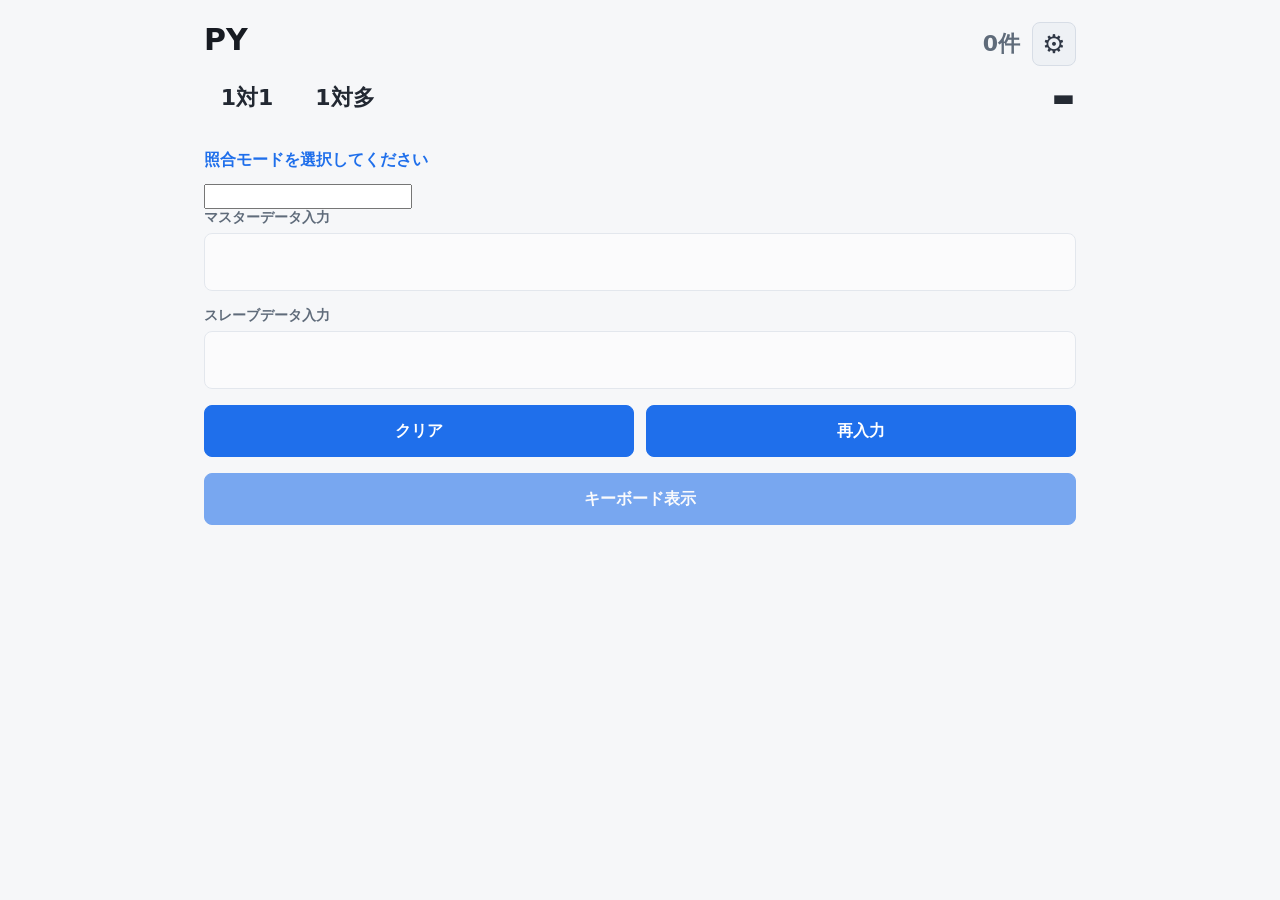
==== index.html @ 3d5f1013 "Add files via upload" ====
<!doctype html>
<html lang="ja">
  <head>
    <meta charset="utf-8">
    <meta name="viewport" content="width=device-width, initial-scale=1">
    <title>PY</title>
    <link rel="stylesheet" href="./styles.css">
  </head>
  <body>
    <main class="app-shell">
      <section id="verification-screen" class="screen is-active" aria-label="照合">
        <header class="topbar">
          <div>
            <div class="brand">
              <h1>PY</h1>
            </div>
            <nav class="mode-tabs" aria-label="照合モード">
              <button class="mode-button" type="button" data-mode="one-to-one">1対1</button>
              <button class="mode-button" type="button" data-mode="one-to-many">1対多</button>
            </nav>
          </div>

          <div class="status-cluster">
            <output id="match-count" class="match-count">0件</output>
            <button id="open-settings" class="icon-button" type="button" aria-label="機能設定">⚙</button>
            <output id="result-symbol" class="result-symbol pending">-</output>
          </div>
        </header>

        <p id="mode-message" class="message">照合モードを選択してください</p>
        <p id="log-message" class="message error" hidden>ログ保存に失敗しました。照合は継続しています。</p>

        <input
          id="scanner-capture-input"
          class="scanner-capture"
          type="text"
          inputmode="text"
          virtualkeyboardpolicy="manual"
          autocomplete="off"
          aria-hidden="true"
          tabindex="-1"
        >
        <div id="scanner-key-capture" class="scanner-capture" tabindex="-1" aria-hidden="true"></div>

        <form id="verification-form" class="verification-form" autocomplete="off">
          <label class="field">
            <span>マスターデータ入力</span>
            <input id="master-input" type="text" inputmode="text" virtualkeyboardpolicy="manual" disabled>
          </label>

          <label class="field">
            <span>スレーブデータ入力</span>
            <input id="slave-input" type="text" inputmode="text" virtualkeyboardpolicy="manual" disabled>
          </label>

          <div class="button-row">
            <button id="clear-button" class="primary-button" type="button">クリア</button>
            <button id="retry-button" class="primary-button" type="button">再入力</button>
          </div>

          <button id="keyboard-toggle-button" class="primary-button keyboard-button" type="button" disabled>
            キーボード表示
          </button>
        </form>
      </section>

      <section id="settings-screen" class="screen settings-screen" aria-label="機能設定">
        <header class="settings-header">
          <button id="back-button" class="icon-button" type="button" aria-label="戻る">‹</button>
          <h2>機能設定</h2>
        </header>

        <section class="settings-group">
          <h3>照合設定</h3>
          <div class="settings-panel comparison-grid">
            <label class="field compact">
              <span>マスター開始位置</span>
              <input id="master-start" type="text" inputmode="numeric" value="1">
            </label>
            <label class="field compact">
              <span>スレーブ開始位置</span>
              <input id="slave-start" type="text" inputmode="numeric" value="1">
            </label>
            <label class="field compact">
              <span>照合桁数</span>
              <input id="comparison-digits" type="text" inputmode="numeric" value="0">
            </label>
          </div>
        </section>

        <section class="settings-group">
          <h3>操作設定</h3>
          <div class="settings-panel action-line">
            <div>
              <span class="label-text">照合件数</span>
              <output id="settings-match-count">0件</output>
            </div>
            <button id="clear-count-button" class="primary-button narrow" type="button">照合件数クリア</button>
          </div>
        </section>

        <section class="settings-group">
          <h3>ログファイル設定</h3>
          <div class="settings-panel log-panel">
            <label class="field compact">
              <span>ログファイル名</span>
              <input id="log-file-name" type="text" value="PY000000">
            </label>
            <div class="button-row end">
              <button id="download-log-button" class="secondary-button" type="button">ログ保存</button>
              <button id="delete-log-button" class="primary-button narrow" type="button">ログファイル消去</button>
            </div>
          </div>
        </section>
      </section>
    </main>

    <dialog id="confirm-dialog" class="confirm-dialog">
      <form method="dialog">
        <h2 id="dialog-title">確認</h2>
        <p id="dialog-message"></p>
        <div class="dialog-actions">
          <button id="dialog-cancel" class="secondary-button" value="cancel">キャンセル</button>
          <button id="dialog-ok" class="primary-button narrow" value="ok">OK</button>
        </div>
      </form>
    </dialog>

    <script src="./app.js"></script>
  </body>
</html>
---- styles.css ----
:root {
  color-scheme: light;
  font-family: system-ui, -apple-system, BlinkMacSystemFont, "Segoe UI", sans-serif;
  background: #f6f7f9;
  color: #171b22;
  --primary: #1f6feb;
  --primary-soft: #dceaff;
  --surface: #ffffff;
  --surface-strong: #eef1f5;
  --border: #d7dde6;
  --muted: #5f6b7a;
  --danger: #d32626;
  --ok: #1459d9;
  --radius: 8px;
}

* {
  box-sizing: border-box;
}

body {
  min-height: 100vh;
  margin: 0;
}

button,
input {
  font: inherit;
}

button {
  cursor: pointer;
}

button:disabled,
input:disabled {
  cursor: not-allowed;
  opacity: 0.58;
}

.app-shell {
  width: min(920px, 100%);
  min-height: 100vh;
  margin: 0 auto;
  padding: 22px 24px 28px;
}

.screen {
  display: none;
}

.screen.is-active {
  display: block;
}

.topbar {
  display: flex;
  align-items: flex-start;
  justify-content: space-between;
  min-height: 128px;
  gap: 20px;
}

h1,
h2,
h3,
p {
  margin: 0;
}

h1 {
  font-size: 30px;
  line-height: 1.2;
  font-weight: 800;
}

.mode-tabs {
  display: flex;
  gap: 12px;
  margin-top: 18px;
}

.mode-button {
  min-width: 86px;
  height: 44px;
  border: 1px solid transparent;
  border-radius: var(--radius);
  background: transparent;
  color: #222832;
  font-size: 22px;
  font-weight: 650;
}

.mode-button.is-selected {
  border-color: #b7d0fb;
  background: var(--primary-soft);
  color: var(--primary);
}

.status-cluster {
  display: grid;
  grid-template-columns: auto 44px;
  grid-template-rows: 44px 74px;
  align-items: start;
  justify-items: end;
  gap: 0 12px;
}

.match-count {
  align-self: center;
  color: var(--muted);
  font-size: 22px;
  font-weight: 650;
}

.icon-button {
  display: inline-grid;
  place-items: center;
  width: 44px;
  height: 44px;
  border: 1px solid var(--border);
  border-radius: var(--radius);
  background: var(--surface-strong);
  color: #303846;
  font-size: 26px;
  line-height: 1;
}

.result-symbol {
  grid-column: 1 / 3;
  min-width: 92px;
  text-align: right;
  font-size: 60px;
  line-height: 1;
  font-weight: 850;
}

.result-symbol.ok {
  color: var(--ok);
}

.result-symbol.ng {
  color: var(--danger);
}

.result-symbol.pending {
  color: #242a33;
}

.message {
  min-height: 24px;
  margin-bottom: 10px;
  color: var(--primary);
  font-size: 16px;
  font-weight: 650;
}

.message.error {
  color: var(--danger);
}

.verification-form,
.screen.settings-screen.is-active {
  display: grid;
  gap: 16px;
}

.field {
  display: grid;
  gap: 6px;
}

.field span,
.label-text {
  color: var(--muted);
  font-size: 14px;
  font-weight: 650;
}

.field input {
  width: 100%;
  height: 58px;
  border: 1px solid var(--border);
  border-radius: var(--radius);
  background: var(--surface);
  color: #111720;
  padding: 0 14px;
  font-size: 18px;
  outline: none;
}

.field input:focus {
  border-color: var(--primary);
  box-shadow: 0 0 0 3px rgba(31, 111, 235, 0.16);
}

.field.compact input {
  height: 52px;
}

.button-row {
  display: grid;
  grid-template-columns: 1fr 1fr;
  gap: 12px;
}

.button-row.end {
  display: flex;
  justify-content: flex-end;
  flex-wrap: wrap;
}

.primary-button,
.secondary-button {
  min-height: 52px;
  border-radius: var(--radius);
  padding: 0 18px;
  font-weight: 700;
}

.primary-button {
  border: 1px solid var(--primary);
  background: var(--primary);
  color: #ffffff;
}

.secondary-button {
  border: 1px solid var(--border);
  background: var(--surface);
  color: #222832;
}

.narrow {
  min-width: 160px;
}

.settings-header {
  display: flex;
  align-items: center;
  gap: 16px;
  margin-bottom: 4px;
}

.settings-header h2 {
  font-size: 26px;
}

.settings-group {
  display: grid;
  gap: 8px;
}

.settings-group h3 {
  color: var(--muted);
  font-size: 16px;
}

.settings-panel {
  border: 1px solid var(--border);
  border-radius: var(--radius);
  background: var(--surface);
  padding: 16px;
}

.comparison-grid {
  display: grid;
  grid-template-columns: repeat(3, minmax(0, 1fr));
  gap: 10px;
}

.action-line {
  display: flex;
  align-items: center;
  justify-content: space-between;
  gap: 16px;
}

.action-line output {
  display: block;
  margin-top: 4px;
  font-size: 18px;
}

.log-panel {
  display: grid;
  gap: 14px;
}

.confirm-dialog {
  width: min(420px, calc(100% - 32px));
  border: 1px solid var(--border);
  border-radius: var(--radius);
  padding: 0;
}

.confirm-dialog::backdrop {
  background: rgba(15, 23, 42, 0.36);
}

.confirm-dialog form {
  display: grid;
  gap: 16px;
  padding: 22px;
}

.confirm-dialog h2 {
  font-size: 20px;
}

.dialog-actions {
  display: flex;
  justify-content: flex-end;
  gap: 10px;
}

@media (max-width: 640px) {
  .app-shell {
    padding: 18px 16px 24px;
  }

  .topbar {
    min-height: 136px;
  }

  .mode-tabs {
    gap: 8px;
  }

  .mode-button {
    min-width: 74px;
    font-size: 19px;
  }

  .status-cluster {
    grid-template-columns: auto 42px;
    gap: 0 8px;
  }

  .match-count {
    font-size: 18px;
  }

  .result-symbol {
    min-width: 78px;
    font-size: 54px;
  }

  .comparison-grid,
  .button-row {
    grid-template-columns: 1fr;
  }

  .action-line {
    align-items: stretch;
    flex-direction: column;
  }

  .narrow {
    width: 100%;
  }
}
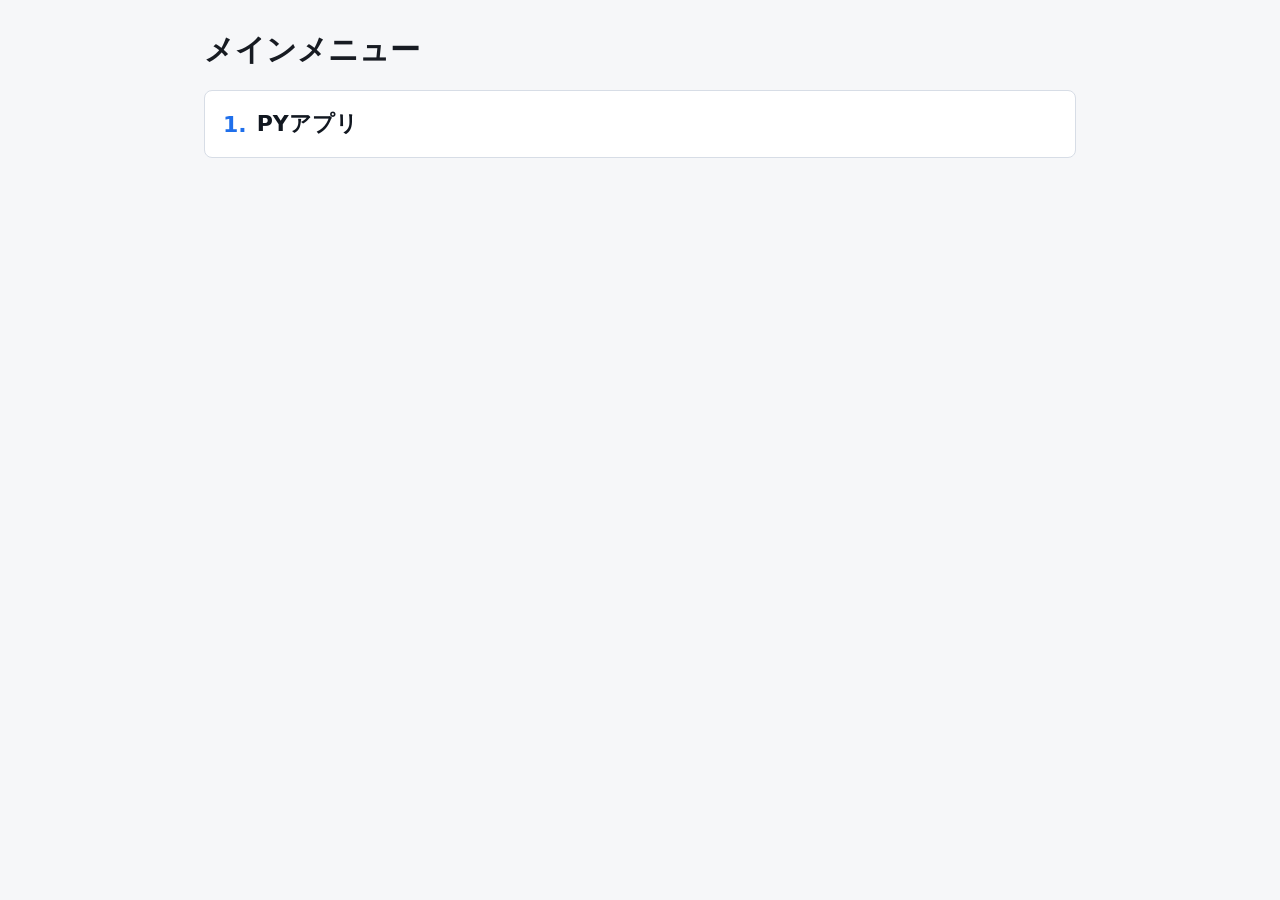
==== commit 9147879f: "Add files via upload" ====
--- a/index.html
+++ b/index.html
@@ -8,7 +8,20 @@
   </head>
   <body>
     <main class="app-shell">
-      <section id="verification-screen" class="screen is-active" aria-label="照合">
+      <section id="menu-screen" class="screen menu-screen is-active" aria-label="メインメニュー">
+        <header class="menu-header">
+          <h1>メインメニュー</h1>
+        </header>
+
+        <div class="menu-list">
+          <button id="launch-py-button" class="menu-item" type="button">
+            <span class="menu-number">1.</span>
+            <span>PYアプリ</span>
+          </button>
+        </div>
+      </section>
+
+      <section id="verification-screen" class="screen" aria-label="照合">
         <header class="topbar">
           <div>
             <div class="brand">
@@ -40,7 +53,6 @@
           aria-hidden="true"
           tabindex="-1"
         >
-        <div id="scanner-key-capture" class="scanner-capture" tabindex="-1" aria-hidden="true"></div>
 
         <form id="verification-form" class="verification-form" autocomplete="off">
           <label class="field">
--- a/styles.css
+++ b/styles.css
@@ -159,10 +159,62 @@
   color: var(--danger);
 }
 
+.menu-screen.is-active {
+  display: grid;
+  align-content: start;
+  gap: 22px;
+}
+
+.menu-header {
+  padding-top: 10px;
+}
+
+.menu-list {
+  display: grid;
+  gap: 12px;
+}
+
+.menu-item {
+  display: flex;
+  align-items: center;
+  gap: 10px;
+  width: 100%;
+  min-height: 68px;
+  border: 1px solid var(--border);
+  border-radius: var(--radius);
+  background: var(--surface);
+  color: #111720;
+  padding: 0 18px;
+  text-align: left;
+  font-size: 22px;
+  font-weight: 750;
+}
+
+.menu-item:active {
+  background: var(--primary-soft);
+  border-color: #b7d0fb;
+}
+
+.menu-number {
+  color: var(--primary);
+}
+
 .verification-form,
 .screen.settings-screen.is-active {
   display: grid;
   gap: 16px;
+}
+
+.scanner-capture {
+  position: fixed;
+  left: 0;
+  bottom: 0;
+  width: 1px;
+  height: 1px;
+  border: 0;
+  padding: 0;
+  opacity: 0;
+  pointer-events: none;
 }
 
 .field {
@@ -210,6 +262,10 @@
   flex-wrap: wrap;
 }
 
+.keyboard-button {
+  width: 100%;
+}
+
 .primary-button,
 .secondary-button {
   min-height: 52px;
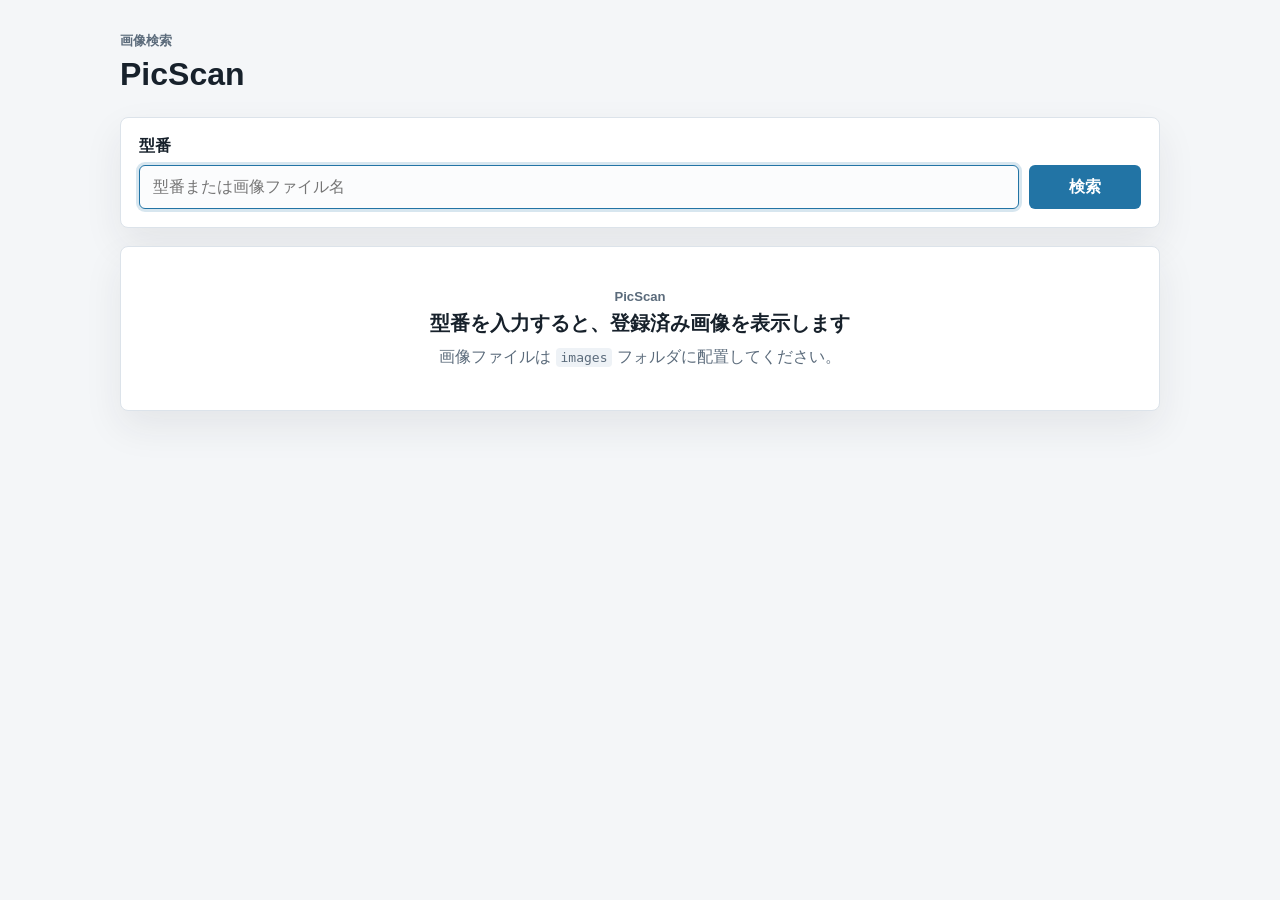
==== commit a7c47797: "Add files via upload" ====
--- a/index.html
+++ b/index.html
@@ -1,143 +1,323 @@
 <!doctype html>
 <html lang="ja">
-  <head>
+<head>
     <meta charset="utf-8">
     <meta name="viewport" content="width=device-width, initial-scale=1">
-    <title>PY</title>
-    <link rel="stylesheet" href="./styles.css">
-  </head>
-  <body>
-    <main class="app-shell">
-      <section id="menu-screen" class="screen menu-screen is-active" aria-label="メインメニュー">
-        <header class="menu-header">
-          <h1>メインメニュー</h1>
+    <title>PicScan</title>
+    <style>
+        :root {
+            color-scheme: light;
+            font-family: "Segoe UI", "Yu Gothic UI", "Meiryo", sans-serif;
+            background: #f4f6f8;
+            color: #17212b;
+        }
+
+        * {
+            box-sizing: border-box;
+        }
+
+        body {
+            margin: 0;
+            min-height: 100vh;
+        }
+
+        .appShell {
+            width: min(1040px, calc(100% - 32px));
+            margin: 0 auto;
+            padding: 32px 0 48px;
+        }
+
+        .topBar {
+            margin-bottom: 24px;
+        }
+
+        .label {
+            margin: 0 0 6px;
+            color: #5b6b7b;
+            font-size: 0.82rem;
+            font-weight: 700;
+            letter-spacing: 0;
+        }
+
+        h1,
+        h2 {
+            margin: 0;
+            letter-spacing: 0;
+        }
+
+        h1 {
+            font-size: 2rem;
+        }
+
+        h2 {
+            font-size: 1.25rem;
+            line-height: 1.35;
+        }
+
+        .searchPanel,
+        .result,
+        .emptyState {
+            background: #ffffff;
+            border: 1px solid #dce3ea;
+            border-radius: 8px;
+            box-shadow: 0 16px 38px rgba(32, 43, 54, 0.08);
+        }
+
+        .searchPanel {
+            padding: 18px;
+            margin-bottom: 18px;
+        }
+
+        .searchPanel label {
+            display: block;
+            margin-bottom: 8px;
+            font-weight: 700;
+        }
+
+        .searchRow {
+            display: grid;
+            grid-template-columns: minmax(0, 1fr) 112px;
+            gap: 10px;
+        }
+
+        input,
+        button {
+            min-height: 44px;
+            border-radius: 6px;
+            font: inherit;
+        }
+
+        input {
+            width: 100%;
+            border: 1px solid #c7d1db;
+            padding: 0 13px;
+            background: #fbfcfd;
+        }
+
+        input:focus {
+            border-color: #2274a5;
+            box-shadow: 0 0 0 3px rgba(34, 116, 165, 0.18);
+            outline: none;
+        }
+
+        button {
+            border: 0;
+            background: #2274a5;
+            color: #ffffff;
+            cursor: pointer;
+            font-weight: 700;
+        }
+
+        button:hover {
+            background: #185a82;
+        }
+
+        .result {
+            display: none;
+            overflow: hidden;
+        }
+
+        .result.isVisible {
+            display: block;
+        }
+
+        .resultHeader {
+            display: flex;
+            align-items: center;
+            justify-content: space-between;
+            gap: 16px;
+            padding: 18px;
+            border-bottom: 1px solid #dce3ea;
+        }
+
+        .imageFrame {
+            display: grid;
+            place-items: center;
+            min-height: 420px;
+            padding: 20px;
+            background:
+                linear-gradient(45deg, #eef2f6 25%, transparent 25%),
+                linear-gradient(-45deg, #eef2f6 25%, transparent 25%),
+                linear-gradient(45deg, transparent 75%, #eef2f6 75%),
+                linear-gradient(-45deg, transparent 75%, #eef2f6 75%);
+            background-color: #ffffff;
+            background-position: 0 0, 0 10px, 10px -10px, -10px 0;
+            background-size: 20px 20px;
+        }
+
+        .imageFrame img {
+            display: block;
+            max-width: 100%;
+            max-height: 70vh;
+            object-fit: contain;
+        }
+
+        .emptyState {
+            padding: 42px 24px;
+            text-align: center;
+        }
+
+        .emptyState.isHidden {
+            display: none;
+        }
+
+        .emptyState p:last-child {
+            margin: 10px 0 0;
+            color: #5b6b7b;
+        }
+
+        .searchedModel {
+            margin: 0 0 10px;
+            color: #334455;
+            font-weight: 700;
+            overflow-wrap: anywhere;
+        }
+
+        .searchedModel:empty {
+            display: none;
+        }
+
+        code {
+            padding: 2px 5px;
+            border-radius: 4px;
+            background: #eef2f6;
+        }
+
+        @media (max-width: 640px) {
+            .appShell {
+                width: min(100% - 20px, 1040px);
+                padding-top: 18px;
+            }
+
+            .searchRow {
+                grid-template-columns: 1fr;
+            }
+
+            .imageFrame {
+                min-height: 300px;
+                padding: 12px;
+            }
+        }
+    </style>
+</head>
+<body>
+    <main class="appShell">
+        <header class="topBar">
+            <p class="label">画像検索</p>
+            <h1>PicScan</h1>
         </header>
 
-        <div class="menu-list">
-          <button id="launch-py-button" class="menu-item" type="button">
-            <span class="menu-number">1.</span>
-            <span>PYアプリ</span>
-          </button>
-        </div>
-      </section>
-
-      <section id="verification-screen" class="screen" aria-label="照合">
-        <header class="topbar">
-          <div>
-            <div class="brand">
-              <h1>PY</h1>
+        <form class="searchPanel" id="searchForm">
+            <label for="model">型番</label>
+            <div class="searchRow">
+                <input id="model" name="model" placeholder="型番または画像ファイル名" autocomplete="off" autofocus>
+                <button type="submit">検索</button>
             </div>
-            <nav class="mode-tabs" aria-label="照合モード">
-              <button class="mode-button" type="button" data-mode="one-to-one">1対1</button>
-              <button class="mode-button" type="button" data-mode="one-to-many">1対多</button>
-            </nav>
-          </div>
-
-          <div class="status-cluster">
-            <output id="match-count" class="match-count">0件</output>
-            <button id="open-settings" class="icon-button" type="button" aria-label="機能設定">⚙</button>
-            <output id="result-symbol" class="result-symbol pending">-</output>
-          </div>
-        </header>
-
-        <p id="mode-message" class="message">照合モードを選択してください</p>
-        <p id="log-message" class="message error" hidden>ログ保存に失敗しました。照合は継続しています。</p>
-
-        <input
-          id="scanner-capture-input"
-          class="scanner-capture"
-          type="text"
-          inputmode="text"
-          virtualkeyboardpolicy="manual"
-          autocomplete="off"
-          aria-hidden="true"
-          tabindex="-1"
-        >
-
-        <form id="verification-form" class="verification-form" autocomplete="off">
-          <label class="field">
-            <span>マスターデータ入力</span>
-            <input id="master-input" type="text" inputmode="text" virtualkeyboardpolicy="manual" disabled>
-          </label>
-
-          <label class="field">
-            <span>スレーブデータ入力</span>
-            <input id="slave-input" type="text" inputmode="text" virtualkeyboardpolicy="manual" disabled>
-          </label>
-
-          <div class="button-row">
-            <button id="clear-button" class="primary-button" type="button">クリア</button>
-            <button id="retry-button" class="primary-button" type="button">再入力</button>
-          </div>
-
-          <button id="keyboard-toggle-button" class="primary-button keyboard-button" type="button" disabled>
-            キーボード表示
-          </button>
         </form>
-      </section>
-
-      <section id="settings-screen" class="screen settings-screen" aria-label="機能設定">
-        <header class="settings-header">
-          <button id="back-button" class="icon-button" type="button" aria-label="戻る">‹</button>
-          <h2>機能設定</h2>
-        </header>
-
-        <section class="settings-group">
-          <h3>照合設定</h3>
-          <div class="settings-panel comparison-grid">
-            <label class="field compact">
-              <span>マスター開始位置</span>
-              <input id="master-start" type="text" inputmode="numeric" value="1">
-            </label>
-            <label class="field compact">
-              <span>スレーブ開始位置</span>
-              <input id="slave-start" type="text" inputmode="numeric" value="1">
-            </label>
-            <label class="field compact">
-              <span>照合桁数</span>
-              <input id="comparison-digits" type="text" inputmode="numeric" value="0">
-            </label>
-          </div>
+
+        <section class="result" id="result">
+            <div class="resultHeader">
+                <div>
+                    <p class="label">検索結果</p>
+                    <h2 id="resultTitle"></h2>
+                </div>
+            </div>
+            <div class="imageFrame">
+                <img id="resultImage" src="" alt="">
+            </div>
         </section>
 
-        <section class="settings-group">
-          <h3>操作設定</h3>
-          <div class="settings-panel action-line">
-            <div>
-              <span class="label-text">照合件数</span>
-              <output id="settings-match-count">0件</output>
-            </div>
-            <button id="clear-count-button" class="primary-button narrow" type="button">照合件数クリア</button>
-          </div>
+        <section class="emptyState" id="message">
+            <p class="label">PicScan</p>
+            <p class="searchedModel" id="messageModel"></p>
+            <h2 id="messageTitle">型番を入力すると、登録済み画像を表示します</h2>
+            <p id="messageText">画像ファイルは <code>images</code> フォルダに配置してください。</p>
         </section>
-
-        <section class="settings-group">
-          <h3>ログファイル設定</h3>
-          <div class="settings-panel log-panel">
-            <label class="field compact">
-              <span>ログファイル名</span>
-              <input id="log-file-name" type="text" value="PY000000">
-            </label>
-            <div class="button-row end">
-              <button id="download-log-button" class="secondary-button" type="button">ログ保存</button>
-              <button id="delete-log-button" class="primary-button narrow" type="button">ログファイル消去</button>
-            </div>
-          </div>
-        </section>
-      </section>
     </main>
 
-    <dialog id="confirm-dialog" class="confirm-dialog">
-      <form method="dialog">
-        <h2 id="dialog-title">確認</h2>
-        <p id="dialog-message"></p>
-        <div class="dialog-actions">
-          <button id="dialog-cancel" class="secondary-button" value="cancel">キャンセル</button>
-          <button id="dialog-ok" class="primary-button narrow" value="ok">OK</button>
-        </div>
-      </form>
-    </dialog>
-
-    <script src="./app.js"></script>
-  </body>
+    <script>
+        const form = document.getElementById("searchForm");
+        const modelInput = document.getElementById("model");
+        const result = document.getElementById("result");
+        const resultTitle = document.getElementById("resultTitle");
+        const resultImage = document.getElementById("resultImage");
+        const message = document.getElementById("message");
+        const messageModel = document.getElementById("messageModel");
+        const messageTitle = document.getElementById("messageTitle");
+        const messageText = document.getElementById("messageText");
+        const extensions = ["", ".jpg", ".jpeg", ".png", ".webp", ".gif", ".bmp", ".svg"];
+
+        function encodePathSegment(value) {
+            return value.split("/").map(encodeURIComponent).join("/");
+        }
+
+        function buildCandidates(modelNo) {
+            const hasExtension = /\.[a-z0-9]+$/i.test(modelNo);
+            const targets = hasExtension ? [modelNo] : extensions.map((extension) => `${modelNo}${extension}`);
+            return [...new Set(targets)].map((target) => ({
+                name: target,
+                url: `images/${encodePathSegment(target)}`
+            }));
+        }
+
+        function showMessage(title, text, searchedModel = "") {
+            result.classList.remove("isVisible");
+            message.classList.remove("isHidden");
+            messageModel.textContent = searchedModel ? `入力型番: ${searchedModel}` : "";
+            messageTitle.textContent = title;
+            messageText.textContent = text;
+        }
+
+        function showImage(candidate) {
+            resultTitle.textContent = candidate.name;
+            resultImage.alt = candidate.name;
+            resultImage.src = candidate.url;
+            message.classList.add("isHidden");
+            result.classList.add("isVisible");
+            modelInput.value = "";
+        }
+
+        function tryLoad(candidates, searchedModel, index = 0) {
+            if (index >= candidates.length) {
+                showMessage(
+                    "該当する画像がありません",
+                    "入力した型番と同じ名前の画像ファイルが images フォルダにあるか確認してください。",
+                    searchedModel
+                );
+                modelInput.value = "";
+                return;
+            }
+
+            const candidate = candidates[index];
+            const probe = new Image();
+            probe.onload = () => showImage(candidate);
+            probe.onerror = () => tryLoad(candidates, searchedModel, index + 1);
+            probe.src = `${candidate.url}?v=${Date.now()}`;
+        }
+
+        function search(modelNo) {
+            const trimmed = modelNo.trim();
+            if (!trimmed) {
+                showMessage("型番を入力すると、登録済み画像を表示します", "画像ファイルは images フォルダに配置してください。");
+                return;
+            }
+
+            const params = new URLSearchParams(window.location.search);
+            params.set("model", trimmed);
+            window.history.replaceState(null, "", `${window.location.pathname}?${params.toString()}`);
+            tryLoad(buildCandidates(trimmed), trimmed);
+        }
+
+        form.addEventListener("submit", (event) => {
+            event.preventDefault();
+            search(modelInput.value);
+        });
+
+        const initialModel = new URLSearchParams(window.location.search).get("model");
+        if (initialModel) {
+            modelInput.value = initialModel;
+            search(initialModel);
+        }
+    </script>
+</body>
 </html>
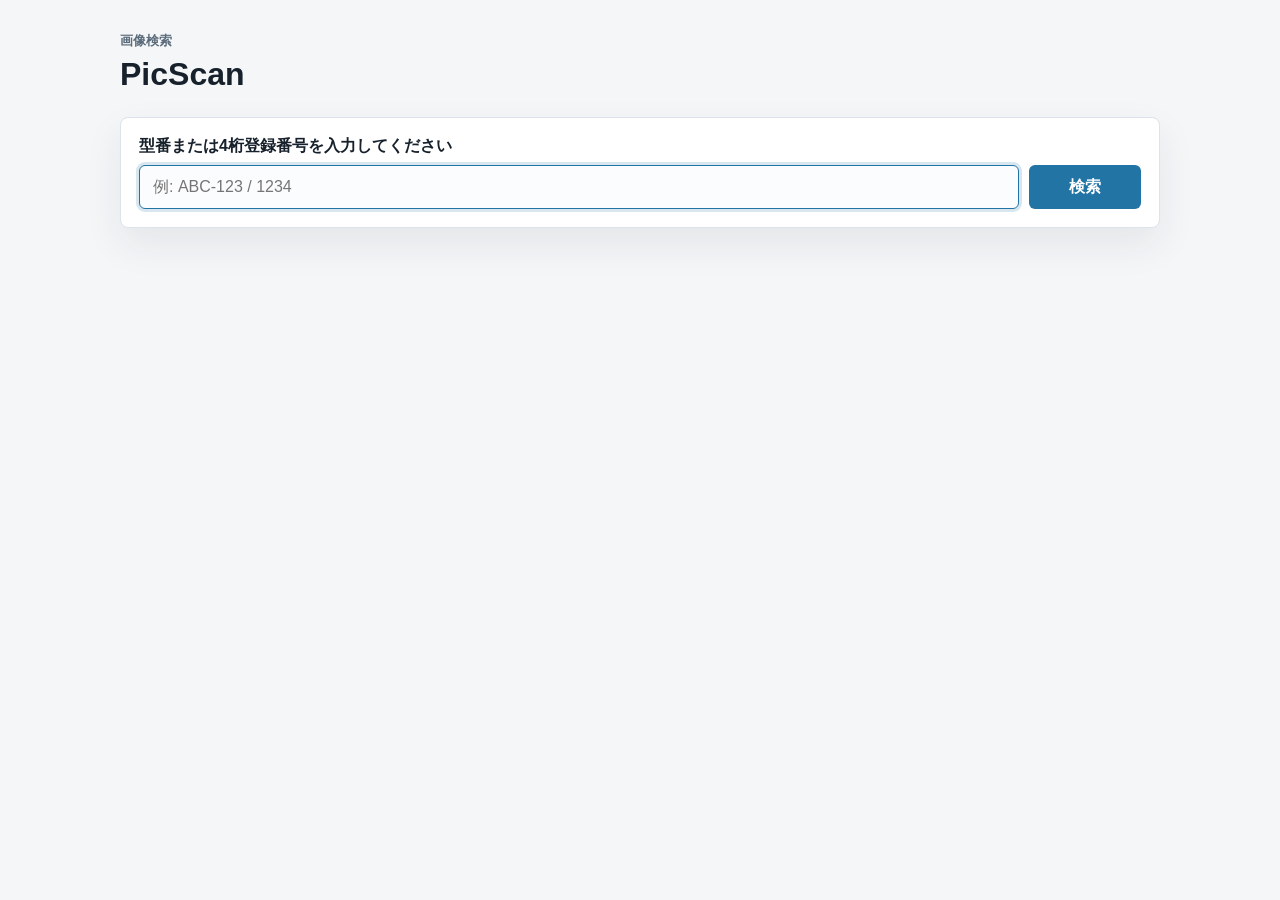
==== commit 855cb229: "Add files via upload" ====
--- a/index.html
+++ b/index.html
@@ -122,12 +122,29 @@
         }
 
         .resultHeader {
-            display: flex;
-            align-items: center;
-            justify-content: space-between;
-            gap: 16px;
             padding: 18px;
             border-bottom: 1px solid #dce3ea;
+        }
+
+        .resultTitleRow {
+            display: flex;
+            align-items: baseline;
+            flex-wrap: wrap;
+            gap: 10px 14px;
+        }
+
+        .imageGrid {
+            display: grid;
+            grid-template-columns: repeat(auto-fit, minmax(220px, 1fr));
+            gap: 14px;
+            padding: 18px;
+        }
+
+        .imageItem {
+            overflow: hidden;
+            border: 1px solid #dce3ea;
+            border-radius: 8px;
+            background: #ffffff;
         }
 
         .imageFrame {
@@ -145,6 +162,11 @@
             background-size: 20px 20px;
         }
 
+        .imageItem .imageFrame {
+            min-height: 220px;
+            padding: 12px;
+        }
+
         .imageFrame img {
             display: block;
             max-width: 100%;
@@ -152,6 +174,19 @@
             object-fit: contain;
         }
 
+        .imageComment {
+            margin: 0;
+            padding: 12px 14px;
+            color: #334455;
+            line-height: 1.55;
+            white-space: pre-wrap;
+            overflow-wrap: anywhere;
+        }
+
+        .imageComment:empty {
+            display: none;
+        }
+
         .emptyState {
             padding: 42px 24px;
             text-align: center;
@@ -195,6 +230,11 @@
 
             .imageFrame {
                 min-height: 300px;
+                padding: 12px;
+            }
+
+            .imageGrid {
+                grid-template-columns: 1fr;
                 padding: 12px;
             }
         }
@@ -208,9 +248,9 @@
         </header>
 
         <form class="searchPanel" id="searchForm">
-            <label for="model">型番</label>
+            <label for="model">型番または4桁登録番号を入力してください</label>
             <div class="searchRow">
-                <input id="model" name="model" placeholder="型番または画像ファイル名" autocomplete="off" autofocus>
+                <input id="model" name="model" placeholder="例: ABC-123 / 1234" autocomplete="off" autofocus>
                 <button type="submit">検索</button>
             </div>
         </form>
@@ -222,16 +262,14 @@
                     <h2 id="resultTitle"></h2>
                 </div>
             </div>
-            <div class="imageFrame">
-                <img id="resultImage" src="" alt="">
-            </div>
+            <div class="imageGrid" id="imageGrid"></div>
         </section>
 
-        <section class="emptyState" id="message">
+        <section class="emptyState isHidden" id="message">
             <p class="label">PicScan</p>
             <p class="searchedModel" id="messageModel"></p>
-            <h2 id="messageTitle">型番を入力すると、登録済み画像を表示します</h2>
-            <p id="messageText">画像ファイルは <code>images</code> フォルダに配置してください。</p>
+            <h2 id="messageTitle"></h2>
+            <p id="messageText"></p>
         </section>
     </main>
 
@@ -240,7 +278,7 @@
         const modelInput = document.getElementById("model");
         const result = document.getElementById("result");
         const resultTitle = document.getElementById("resultTitle");
-        const resultImage = document.getElementById("resultImage");
+        const imageGrid = document.getElementById("imageGrid");
         const message = document.getElementById("message");
         const messageModel = document.getElementById("messageModel");
         const messageTitle = document.getElementById("messageTitle");
@@ -260,28 +298,122 @@
             }));
         }
 
+        async function loadComments() {
+            try {
+                const response = await fetch(`comments.json?v=${Date.now()}`);
+                if (!response.ok) {
+                    return {};
+                }
+                const body = await response.json();
+                return body && typeof body === "object" ? body : {};
+            } catch (error) {
+                return {};
+            }
+        }
+
+        async function loadCatalog() {
+            try {
+                const response = await fetch(`catalog.json?v=${Date.now()}`);
+                if (!response.ok) {
+                    return [];
+                }
+                const body = await response.json();
+                return normalizeCatalog(body);
+            } catch (error) {
+                return [];
+            }
+        }
+
+        function normalizeCatalog(catalog) {
+            const source = Array.isArray(catalog)
+                ? catalog
+                : Array.isArray(catalog?.records)
+                    ? catalog.records
+                    : [];
+            return source
+                .map((record) => ({
+                    name: String(record?.name || "").trim(),
+                    numbers: Array.isArray(record?.numbers)
+                        ? record.numbers.map((number) => String(number).trim()).filter(Boolean)
+                        : [],
+                    images: Array.isArray(record?.images)
+                        ? record.images.slice(0, 6).map((image) => ({
+                            file: String(image?.file || image?.name || "").trim(),
+                            comment: typeof image?.comment === "string" ? image.comment : ""
+                        })).filter((image) => image.file)
+                        : []
+                }))
+                .filter((record) => record.name && record.images.length);
+        }
+
+        function readComment(comments, fileName) {
+            const value = comments[`images/${fileName}`] ?? comments[fileName] ?? "";
+            if (typeof value === "string") {
+                return value;
+            }
+            return value && typeof value.comment === "string" ? value.comment : "";
+        }
+
         function showMessage(title, text, searchedModel = "") {
             result.classList.remove("isVisible");
             message.classList.remove("isHidden");
-            messageModel.textContent = searchedModel ? `入力型番: ${searchedModel}` : "";
+            messageModel.textContent = searchedModel ? `入力値: ${searchedModel}` : "";
             messageTitle.textContent = title;
             messageText.textContent = text;
         }
 
-        function showImage(candidate) {
-            resultTitle.textContent = candidate.name;
-            resultImage.alt = candidate.name;
-            resultImage.src = candidate.url;
+        function imageUrl(fileName) {
+            return `images/${encodePathSegment(fileName)}`;
+        }
+
+        function showRecord(record, comments, searchedModel = "") {
+            const numberText = record.numbers.length ? ` (${record.numbers.join(", ")})` : "";
+            resultTitle.textContent = `${record.name}${numberText}`;
+            imageGrid.textContent = "";
+            record.images.slice(0, 6).forEach((image) => {
+                const item = document.createElement("article");
+                item.className = "imageItem";
+
+                const frame = document.createElement("div");
+                frame.className = "imageFrame";
+
+                const img = document.createElement("img");
+                img.alt = `${record.name} ${image.file}`;
+                img.src = imageUrl(image.file);
+
+                const comment = document.createElement("p");
+                comment.className = "imageComment";
+                comment.textContent = image.comment || readComment(comments, image.file);
+
+                frame.appendChild(img);
+                item.appendChild(frame);
+                item.appendChild(comment);
+                imageGrid.appendChild(item);
+            });
             message.classList.add("isHidden");
             result.classList.add("isVisible");
             modelInput.value = "";
         }
 
-        function tryLoad(candidates, searchedModel, index = 0) {
+        function findRecord(catalog, query) {
+            const normalized = query.trim().toLowerCase();
+            return catalog.find((record) => record.name.toLowerCase() === normalized)
+                || catalog.find((record) => record.numbers.some((number) => number === query.trim()));
+        }
+
+        function showLegacyImage(candidate, comments) {
+            showRecord({
+                name: candidate.name.replace(/\.[^.]+$/, ""),
+                numbers: [],
+                images: [{ file: candidate.name, comment: readComment(comments, candidate.name) }]
+            }, comments);
+        }
+
+        function tryLoad(candidates, searchedModel, comments, index = 0) {
             if (index >= candidates.length) {
                 showMessage(
                     "該当する画像がありません",
-                    "入力した型番と同じ名前の画像ファイルが images フォルダにあるか確認してください。",
+                    "型番、4桁登録番号、または同じ名前の画像ファイルが登録されているか確認してください。",
                     searchedModel
                 );
                 modelInput.value = "";
@@ -290,22 +422,29 @@
 
             const candidate = candidates[index];
             const probe = new Image();
-            probe.onload = () => showImage(candidate);
-            probe.onerror = () => tryLoad(candidates, searchedModel, index + 1);
+            probe.onload = () => showLegacyImage(candidate, comments);
+            probe.onerror = () => tryLoad(candidates, searchedModel, comments, index + 1);
             probe.src = `${candidate.url}?v=${Date.now()}`;
         }
 
-        function search(modelNo) {
+        async function search(modelNo) {
             const trimmed = modelNo.trim();
             if (!trimmed) {
-                showMessage("型番を入力すると、登録済み画像を表示します", "画像ファイルは images フォルダに配置してください。");
+                result.classList.remove("isVisible");
+                message.classList.add("isHidden");
                 return;
             }
 
             const params = new URLSearchParams(window.location.search);
             params.set("model", trimmed);
             window.history.replaceState(null, "", `${window.location.pathname}?${params.toString()}`);
-            tryLoad(buildCandidates(trimmed), trimmed);
+            const [catalog, comments] = await Promise.all([loadCatalog(), loadComments()]);
+            const record = findRecord(catalog, trimmed);
+            if (record) {
+                showRecord(record, comments, trimmed);
+                return;
+            }
+            tryLoad(buildCandidates(trimmed), trimmed, comments);
         }
 
         form.addEventListener("submit", (event) => {
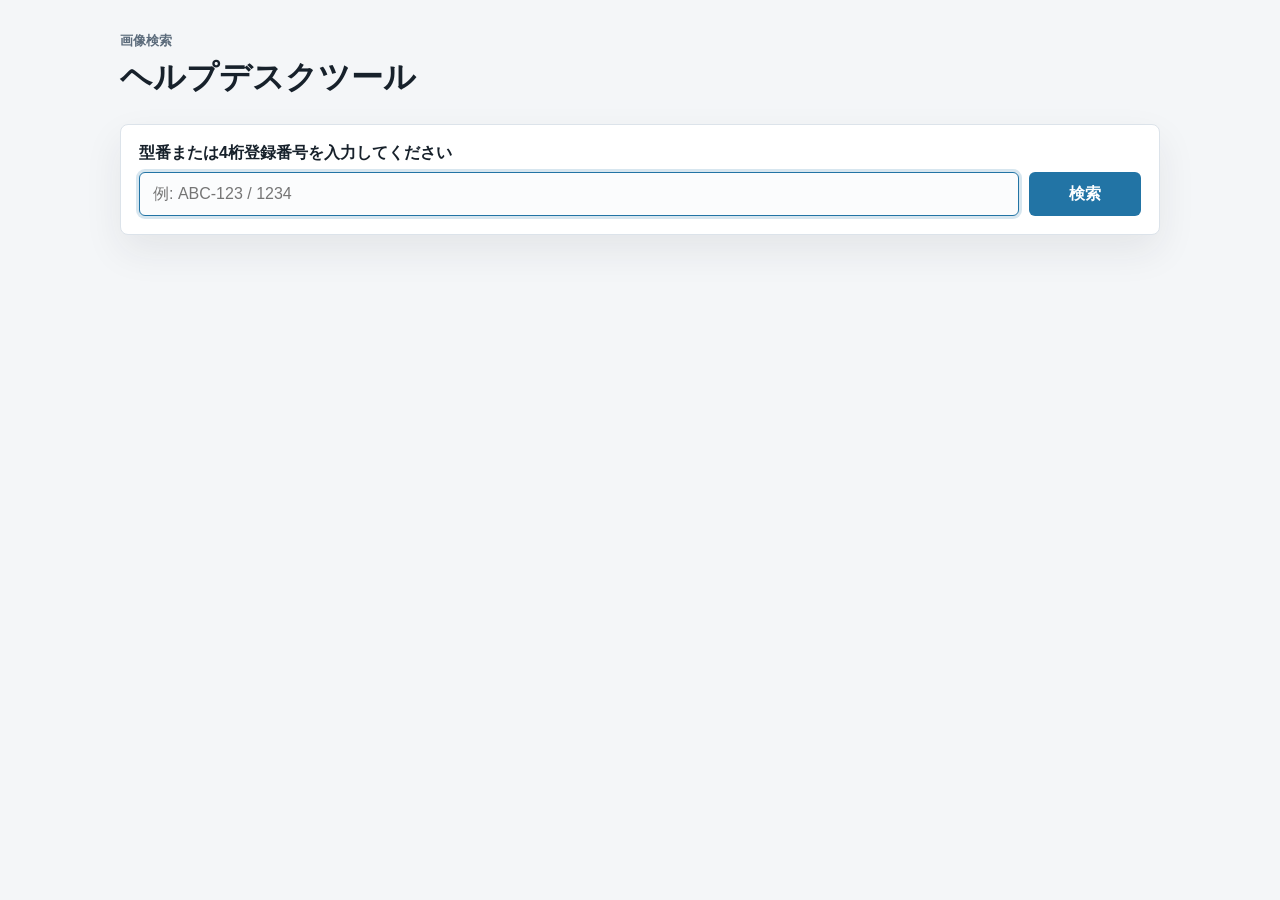
==== commit d929e8b4: "Add files via upload" ====
--- a/index.html
+++ b/index.html
@@ -3,7 +3,7 @@
 <head>
     <meta charset="utf-8">
     <meta name="viewport" content="width=device-width, initial-scale=1">
-    <title>PicScan</title>
+    <title>ヘルプデスクツール</title>
     <style>
         :root {
             color-scheme: light;
@@ -122,15 +122,28 @@
         }
 
         .resultHeader {
+            display: grid;
+            grid-template-columns: minmax(180px, 0.8fr) minmax(260px, 1.2fr) minmax(120px, 0.6fr);
+            align-items: start;
+            gap: 18px;
             padding: 18px;
             border-bottom: 1px solid #dce3ea;
         }
 
-        .resultTitleRow {
-            display: flex;
-            align-items: baseline;
-            flex-wrap: wrap;
-            gap: 10px 14px;
+        .resultCommentBlock {
+            grid-column: 2;
+        }
+
+        .resultComment {
+            margin: 0;
+            color: #334455;
+            line-height: 1.55;
+            white-space: pre-wrap;
+            overflow-wrap: anywhere;
+        }
+
+        .resultCommentBlock.isHidden {
+            display: none;
         }
 
         .imageGrid {
@@ -145,6 +158,17 @@
             border: 1px solid #dce3ea;
             border-radius: 8px;
             background: #ffffff;
+        }
+
+        .imageItem button {
+            display: block;
+            width: 100%;
+            min-height: 0;
+            padding: 0;
+            border: 0;
+            border-radius: 0;
+            background: transparent;
+            color: inherit;
         }
 
         .imageFrame {
@@ -174,6 +198,10 @@
             object-fit: contain;
         }
 
+        .imageItem button:hover .imageFrame {
+            box-shadow: inset 0 0 0 3px rgba(34, 116, 165, 0.22);
+        }
+
         .imageComment {
             margin: 0;
             padding: 12px 14px;
@@ -218,6 +246,74 @@
             background: #eef2f6;
         }
 
+        .lightbox {
+            position: fixed;
+            inset: 0;
+            z-index: 10;
+            display: grid;
+            place-items: center;
+            padding: 24px;
+            background: rgba(11, 18, 26, 0.78);
+        }
+
+        .lightbox.isHidden {
+            display: none;
+        }
+
+        .lightboxPanel {
+            width: min(100%, 1080px);
+            max-height: calc(100vh - 48px);
+            display: grid;
+            grid-template-rows: auto minmax(0, 1fr) auto;
+            overflow: hidden;
+            border-radius: 8px;
+            background: #ffffff;
+        }
+
+        .lightboxHeader {
+            display: flex;
+            align-items: center;
+            justify-content: space-between;
+            gap: 12px;
+            padding: 12px 14px;
+            border-bottom: 1px solid #dce3ea;
+        }
+
+        .lightboxHeader p {
+            margin: 0;
+            font-weight: 700;
+            overflow-wrap: anywhere;
+        }
+
+        .lightboxClose {
+            min-height: 36px;
+            width: 44px;
+            padding: 0;
+            font-size: 1.25rem;
+        }
+
+        .lightboxImageWrap {
+            display: grid;
+            place-items: center;
+            min-height: 0;
+            background: #101820;
+        }
+
+        .lightboxImageWrap img {
+            display: block;
+            max-width: 100%;
+            max-height: calc(100vh - 180px);
+            object-fit: contain;
+        }
+
+        .lightboxComment {
+            margin: 0;
+            padding: 12px 14px;
+            line-height: 1.55;
+            white-space: pre-wrap;
+            overflow-wrap: anywhere;
+        }
+
         @media (max-width: 640px) {
             .appShell {
                 width: min(100% - 20px, 1040px);
@@ -236,6 +332,14 @@
             .imageGrid {
                 grid-template-columns: 1fr;
                 padding: 12px;
+            }
+
+            .resultHeader {
+                display: block;
+            }
+
+            .resultCommentBlock {
+                margin-top: 10px;
             }
         }
     </style>
@@ -244,7 +348,7 @@
     <main class="appShell">
         <header class="topBar">
             <p class="label">画像検索</p>
-            <h1>PicScan</h1>
+            <h1>ヘルプデスクツール</h1>
         </header>
 
         <form class="searchPanel" id="searchForm">
@@ -261,16 +365,33 @@
                     <p class="label">検索結果</p>
                     <h2 id="resultTitle"></h2>
                 </div>
+                <div class="resultCommentBlock isHidden" id="resultCommentBlock">
+                    <p class="label">コメント</p>
+                    <p class="resultComment" id="resultComment"></p>
+                </div>
             </div>
             <div class="imageGrid" id="imageGrid"></div>
         </section>
 
         <section class="emptyState isHidden" id="message">
-            <p class="label">PicScan</p>
+            <p class="label">ヘルプデスクツール</p>
             <p class="searchedModel" id="messageModel"></p>
             <h2 id="messageTitle"></h2>
             <p id="messageText"></p>
         </section>
+
+        <div class="lightbox isHidden" id="lightbox" role="dialog" aria-modal="true" aria-labelledby="lightboxTitle">
+            <div class="lightboxPanel">
+                <div class="lightboxHeader">
+                    <p id="lightboxTitle"></p>
+                    <button class="lightboxClose" id="lightboxClose" type="button" aria-label="閉じる">×</button>
+                </div>
+                <div class="lightboxImageWrap">
+                    <img id="lightboxImage" src="" alt="">
+                </div>
+                <p class="lightboxComment" id="lightboxComment"></p>
+            </div>
+        </div>
     </main>
 
     <script>
@@ -278,11 +399,18 @@
         const modelInput = document.getElementById("model");
         const result = document.getElementById("result");
         const resultTitle = document.getElementById("resultTitle");
+        const resultCommentBlock = document.getElementById("resultCommentBlock");
+        const resultComment = document.getElementById("resultComment");
         const imageGrid = document.getElementById("imageGrid");
         const message = document.getElementById("message");
         const messageModel = document.getElementById("messageModel");
         const messageTitle = document.getElementById("messageTitle");
         const messageText = document.getElementById("messageText");
+        const lightbox = document.getElementById("lightbox");
+        const lightboxTitle = document.getElementById("lightboxTitle");
+        const lightboxImage = document.getElementById("lightboxImage");
+        const lightboxComment = document.getElementById("lightboxComment");
+        const lightboxClose = document.getElementById("lightboxClose");
         const extensions = ["", ".jpg", ".jpeg", ".png", ".webp", ".gif", ".bmp", ".svg"];
 
         function encodePathSegment(value) {
@@ -330,12 +458,14 @@
                 : Array.isArray(catalog?.records)
                     ? catalog.records
                     : [];
-            return source
+            const merged = [];
+            source
                 .map((record) => ({
                     name: String(record?.name || "").trim(),
                     numbers: Array.isArray(record?.numbers)
                         ? record.numbers.map((number) => String(number).trim()).filter(Boolean)
                         : [],
+                    comment: typeof record?.comment === "string" ? record.comment : "",
                     images: Array.isArray(record?.images)
                         ? record.images.slice(0, 6).map((image) => ({
                             file: String(image?.file || image?.name || "").trim(),
@@ -343,7 +473,28 @@
                         })).filter((image) => image.file)
                         : []
                 }))
-                .filter((record) => record.name && record.images.length);
+                .filter((record) => record.name && record.images.length)
+                .forEach((record) => {
+                    if (!record.comment) {
+                        record.comment = record.images.find((image) => image.comment)?.comment || "";
+                    }
+                    record.images = record.images.map((image) => ({ file: image.file }));
+                    const existing = merged.find((item) => item.name.toLowerCase() === record.name.toLowerCase());
+                    if (!existing) {
+                        merged.push(record);
+                        return;
+                    }
+                    if (!existing.comment && record.comment) {
+                        existing.comment = record.comment;
+                    }
+                    existing.numbers = [...new Set([...existing.numbers, ...record.numbers])];
+                    record.images.forEach((image) => {
+                        if (existing.images.length < 6 && !existing.images.some((item) => item.file === image.file)) {
+                            existing.images.push(image);
+                        }
+                    });
+                });
+            return merged;
         }
 
         function readComment(comments, fileName) {
@@ -366,28 +517,52 @@
             return `images/${encodePathSegment(fileName)}`;
         }
 
+        function openLightbox(title, src, comment) {
+            lightboxTitle.textContent = title;
+            lightboxImage.src = src;
+            lightboxImage.alt = title;
+            lightboxComment.textContent = comment || "";
+            lightbox.classList.remove("isHidden");
+        }
+
+        function closeLightbox() {
+            lightbox.classList.add("isHidden");
+            lightboxImage.removeAttribute("src");
+            lightboxImage.alt = "";
+        }
+
         function showRecord(record, comments, searchedModel = "") {
-            const numberText = record.numbers.length ? ` (${record.numbers.join(", ")})` : "";
-            resultTitle.textContent = `${record.name}${numberText}`;
+            resultTitle.textContent = record.name;
+            const recordComments = [...new Set([
+                record.comment,
+                ...record.images.map((image) => image.comment || readComment(comments, image.file))
+            ]
+                .map((comment) => String(comment || "").trim())
+                .filter(Boolean))];
+            resultComment.textContent = recordComments.join("\n");
+            resultCommentBlock.classList.toggle("isHidden", !recordComments.length);
             imageGrid.textContent = "";
             record.images.slice(0, 6).forEach((image) => {
                 const item = document.createElement("article");
                 item.className = "imageItem";
 
+                const button = document.createElement("button");
+                button.type = "button";
+
                 const frame = document.createElement("div");
                 frame.className = "imageFrame";
 
                 const img = document.createElement("img");
                 img.alt = `${record.name} ${image.file}`;
-                img.src = imageUrl(image.file);
-
-                const comment = document.createElement("p");
-                comment.className = "imageComment";
-                comment.textContent = image.comment || readComment(comments, image.file);
+                const src = imageUrl(image.file);
+                img.src = src;
+
+                const commentText = record.comment || image.comment || readComment(comments, image.file);
 
                 frame.appendChild(img);
-                item.appendChild(frame);
-                item.appendChild(comment);
+                button.appendChild(frame);
+                button.addEventListener("click", () => openLightbox(img.alt, src, commentText));
+                item.appendChild(button);
                 imageGrid.appendChild(item);
             });
             message.classList.add("isHidden");
@@ -452,6 +627,18 @@
             search(modelInput.value);
         });
 
+        lightboxClose.addEventListener("click", closeLightbox);
+        lightbox.addEventListener("click", (event) => {
+            if (event.target === lightbox) {
+                closeLightbox();
+            }
+        });
+        window.addEventListener("keydown", (event) => {
+            if (event.key === "Escape") {
+                closeLightbox();
+            }
+        });
+
         const initialModel = new URLSearchParams(window.location.search).get("model");
         if (initialModel) {
             modelInput.value = initialModel;
